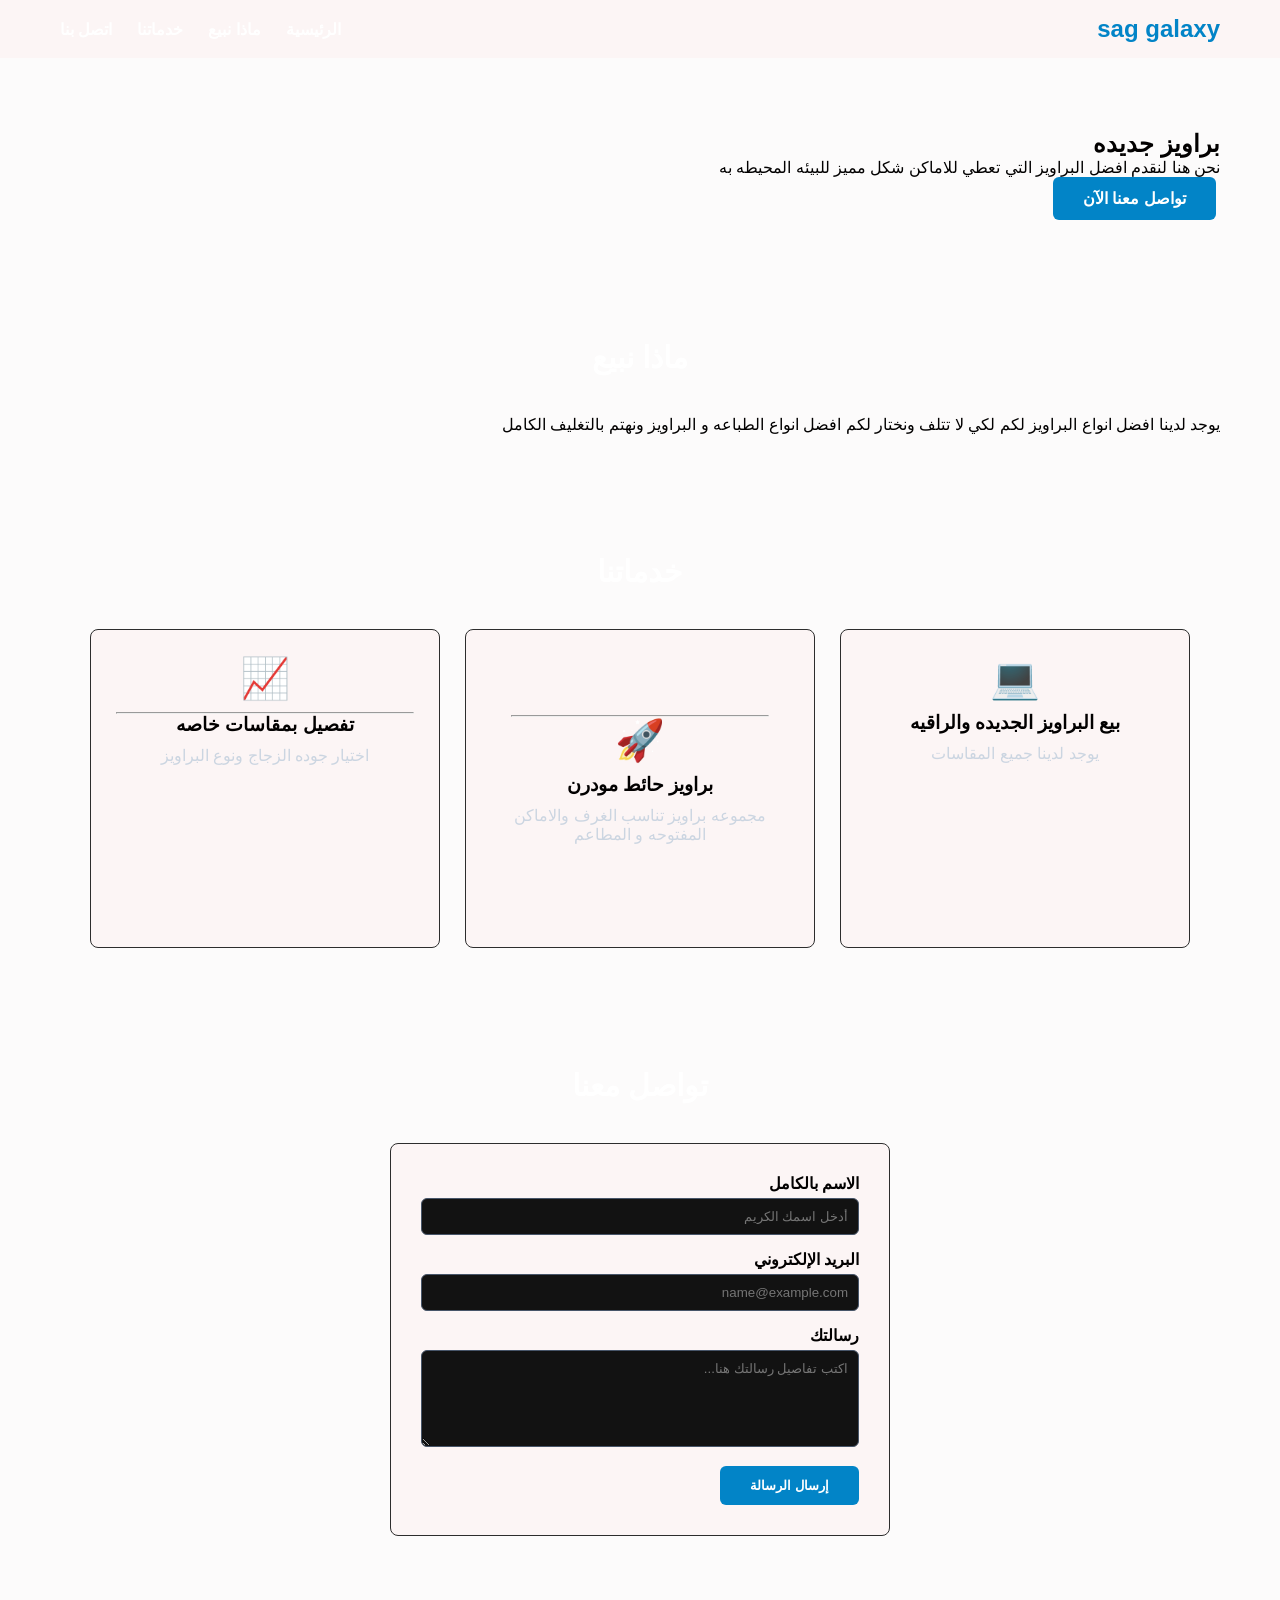
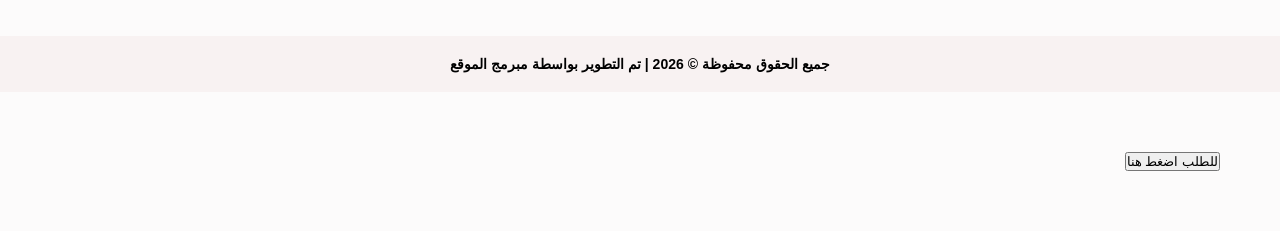
==== 1index.html @ fabaa3b4 "update" ====
<!DOCTYPE html>
<html lang="ar" dir="rtl">
<head>
    <link rel="stylesheet" href="style.css">
    <meta charset="UTF-8">
    <meta name="viewport" content="width=device-width, initial-scale=1.0">
    <title>sag galaxy</title>
    <!-- ربط خط Cairo من جوجل -->
    <link rel="preconnect" href="https://googleapis.com">
    <link rel="preconnect" href="https://gstatic.com" crossorigin>
    <link href="https://googleapis.com/css2?family=Cairo:wght@300;400;700;900&display=swap" rel="stylesheet">
    <!-- ربط ملف الـ CSS الخارجي -->
    <link rel="stylesheet" href="style.css">
</head>
<body>

    <!-- القائمة العلوية -->
    <header>
        <div class="nav-container">
            <a href="#" class="logo">sag galaxy</a>
            <ul class="nav-links">
                <li><a href="#">الرئيسية</a></li>
                <li><a href="#about">ماذا نبيع</a></li>
                <li><a href="#services">خدماتنا</a></li>
                <li><a href="#contact">اتصل بنا</a></li>
            </ul>
        </div>
    </header>

    <!-- الواجهة الترحيبية الهيرو -->
    <section>
        <h2>براويز جديده </h2>
        <p>نحن هنا لنقدم  افضل البراويز التي تعطي للاماكن شكل مميز للبيئه المحيطه به</p>
        <img src="sag1.jpg" alt="">
        <a href="#contact" class="btn">تواصل معنا الآن</a>
    </section>

    <!-- قسم من نحن -->
    <section id="about" class="about-section">
        <h2 class="section-title">ماذا نبيع</h2>
        <div class="about-content">
            <p>يوجد لدينا افضل انواع البراويز لكم لكي لا تتلف ونختار لكم افضل انواع الطباعه و البراويز ونهتم بالتغليف الكامل </p>
        </div>
    </section>

    <!-- قسم الخدمات -->
    <section id="services" class="services-section">
        <div class="container">
            <h2 class="section-title">خدماتنا </h2>
            <div class="grid-container">
                <!-- خدمة 1 -->
                <div class="card">
                    <div class="card-icon">💻</div>
                    <h3>بيع البراويز الجديده والراقيه</h3>
                    <p>يوجد لدينا جميع المقاسات</p>
                    <img src="sag2.jpg" alt="">
                </div>
                <!-- خدمة 2 -->
                <div class="card">
                    <section>
                    <hr>
                    <div class="card-icon">🚀</div>
                    <h3>براويز حائط مودرن</h3>
                    <p>مجموعه براويز تناسب الغرف والاماكن المفتوحه و المطاعم</p>
                    <img src="sag4.jpg" alt="">
                    </section>
                </div>
                <!-- خدمة 3 -->
                <div class="card">
                    <div class="card-icon">📈</div>
                    <hr>
                    <h3>تفصيل بمقاسات خاصه</h3>
                    <p>اختيار جوده الزجاج ونوع البراويز </p>
                    <img src="sag3.jpg" alt="">
                </div>
            </div>
        </div>
    </section>

    <!-- قسم التواصل فورمة كاملة -->
    <section id="contact">
        <h2 class="section-title">تواصل معنا</h2>
        <form class="contact-form" id="mainContactForm">
            <div class="form-group">
                <label for="name">الاسم بالكامل</label>
                <input type="text" id="name" required placeholder="أدخل اسمك الكريم">
            </div>
            <div class="form-group">
                <label for="email">البريد الإلكتروني</label>
                <input type="email" id="email" required placeholder="name@example.com">
            </div>
            <div class="form-group">
                <label for="message">رسالتك</label>
                <textarea id="message" rows="5" required placeholder="اكتب تفاصيل رسالتك هنا..."></textarea>
            </div>
            <button type="submit" class="btn submit-btn">إرسال الرسالة</button>
        </form>
    </section>

    <!-- الفوتر السفلي للموقع -->
    <footer>
        <p>جميع الحقوق محفوظة © <span id="currentYear"></span> | تم التطوير بواسطة مبرمج الموقع</p>
    </footer>

    <!-- جافا سكريبت بسيطة لتشغيل الفوتر والفورم -->
    <script>
        document.getElementById('currentYear').textContent = new Date().getFullYear();
        document.getElementById('mainContactForm').addEventListener('submit', function(e) {
            e.preventDefault();
            const name = document.getElementById('name').value;
            alert(`شكراً لتواصلك معنا يا ${name}! تم إرسال رسالتك بنجاح.`);
            this.reset();
        });
    </script>
    <section>
<a href="01552718649"><button>للطلب اضغط هنا</button></a>
    </section>
</body>
</html>
---- style.css ----
/* 1. الألوان الأساسية للموقع */
:root {
    --main: #0284c7; --dark: #f8f2f2; --bg: #fcfbfb; --card: #fcf5f5;
}
* { box-sizing: border-box; margin: 0; padding: 0; font-family: 'Cairo', sans-serif; scroll-behavior: smooth; }
body { background: var(--bg); color: #020000; padding-top: 70px; }

/* 2. الهيدر والقائمة */
header { background: var(--card); position: fixed; width: 100%; top: 0; z-index: 1000; box-shadow: 0 2px 10px rgba(255,255,255,0.05); }
.nav-container { display: flex; justify-content: space-between; align-items: center; max-width: 1200px; margin: 0 auto; padding: 15px 20px; }
.logo { font-size: 24px; font-weight: 900; color: var(--main); text-decoration: none; }
.nav-links { display: flex; list-style: none; gap: 25px; }
.nav-links a { text-decoration: none; color: #fff; font-weight: 700; transition: 0.3s; }
.nav-links a:hover { color: var(--main); }

/* 3. الأقسام والأزرار */
section { padding: 60px 20px; max-width: 1200px; margin: 0 auto; }
.hero { text-align: center; padding: 80px 20px; }
.hero h1 { font-size: 38px; margin-bottom: 15px; }
.hero p { font-size: 18px; margin-bottom: 25px; color: #cbd5e1; }
.btn { display: inline-block; padding: 12px 30px; background: var(--main); color: white; text-decoration: none; border-radius: 6px; font-weight: 700; border: none; cursor: pointer; }
.section-title { text-align: center; font-size: 30px; margin-bottom: 40px; color: #fff; }

/* 4. كروت الخدمات (ترتيب مظبوط) */
.grid-container { display: flex; flex-wrap: wrap; justify-content: center; gap: 25px; }
.card { background: var(--card); padding: 25px; border-radius: 8px; text-align: center; border: 1px solid #2d2d2d; flex: 1; min-width: 250px; max-width: 350px; }
.card-icon { font-size: 40px; margin-bottom: 10px; }
.card h3 { margin-bottom: 10px; }
.card p { color: #cbd5e1; }

/* 5. فورم التواصل */
.contact-form { max-width: 500px; margin: 0 auto; background: var(--card); padding: 30px; border-radius: 8px; border: 1px solid #2d2d2d; }
.form-group { margin-bottom: 15px; text-align: right; }
.form-group label { display: block; margin-bottom: 5px; font-weight: 700; }
.form-group input, .form-group textarea { width: 100%; padding: 10px; border: 1px solid #475569; background: #121212; color: #fff; border-radius: 6px; outline: none; }
.form-group input:focus, .form-group textarea:focus { border-color: var(--main); }

/* 6. الفوتر السفلي */
footer { background: var(--dark); color: #000; text-align: center; padding: 20px; font-size: 14px; font-weight: bold; margin-top: 40px; }

/* 7. ريسبونسب الموبايل */
@media (max-width: 768px) {
    .nav-links { display: none; }
    .hero h1 { font-size: 26px; }
    .grid-container { flex-direction: column; align-items: center; }
    .card { width: 100%; }
}
---- style.css ----
/* 1. الألوان الأساسية للموقع */
:root {
    --main: #0284c7; --dark: #f8f2f2; --bg: #fcfbfb; --card: #fcf5f5;
}
* { box-sizing: border-box; margin: 0; padding: 0; font-family: 'Cairo', sans-serif; scroll-behavior: smooth; }
body { background: var(--bg); color: #020000; padding-top: 70px; }

/* 2. الهيدر والقائمة */
header { background: var(--card); position: fixed; width: 100%; top: 0; z-index: 1000; box-shadow: 0 2px 10px rgba(255,255,255,0.05); }
.nav-container { display: flex; justify-content: space-between; align-items: center; max-width: 1200px; margin: 0 auto; padding: 15px 20px; }
.logo { font-size: 24px; font-weight: 900; color: var(--main); text-decoration: none; }
.nav-links { display: flex; list-style: none; gap: 25px; }
.nav-links a { text-decoration: none; color: #fff; font-weight: 700; transition: 0.3s; }
.nav-links a:hover { color: var(--main); }

/* 3. الأقسام والأزرار */
section { padding: 60px 20px; max-width: 1200px; margin: 0 auto; }
.hero { text-align: center; padding: 80px 20px; }
.hero h1 { font-size: 38px; margin-bottom: 15px; }
.hero p { font-size: 18px; margin-bottom: 25px; color: #cbd5e1; }
.btn { display: inline-block; padding: 12px 30px; background: var(--main); color: white; text-decoration: none; border-radius: 6px; font-weight: 700; border: none; cursor: pointer; }
.section-title { text-align: center; font-size: 30px; margin-bottom: 40px; color: #fff; }

/* 4. كروت الخدمات (ترتيب مظبوط) */
.grid-container { display: flex; flex-wrap: wrap; justify-content: center; gap: 25px; }
.card { background: var(--card); padding: 25px; border-radius: 8px; text-align: center; border: 1px solid #2d2d2d; flex: 1; min-width: 250px; max-width: 350px; }
.card-icon { font-size: 40px; margin-bottom: 10px; }
.card h3 { margin-bottom: 10px; }
.card p { color: #cbd5e1; }

/* 5. فورم التواصل */
.contact-form { max-width: 500px; margin: 0 auto; background: var(--card); padding: 30px; border-radius: 8px; border: 1px solid #2d2d2d; }
.form-group { margin-bottom: 15px; text-align: right; }
.form-group label { display: block; margin-bottom: 5px; font-weight: 700; }
.form-group input, .form-group textarea { width: 100%; padding: 10px; border: 1px solid #475569; background: #121212; color: #fff; border-radius: 6px; outline: none; }
.form-group input:focus, .form-group textarea:focus { border-color: var(--main); }

/* 6. الفوتر السفلي */
footer { background: var(--dark); color: #000; text-align: center; padding: 20px; font-size: 14px; font-weight: bold; margin-top: 40px; }

/* 7. ريسبونسب الموبايل */
@media (max-width: 768px) {
    .nav-links { display: none; }
    .hero h1 { font-size: 26px; }
    .grid-container { flex-direction: column; align-items: center; }
    .card { width: 100%; }
}
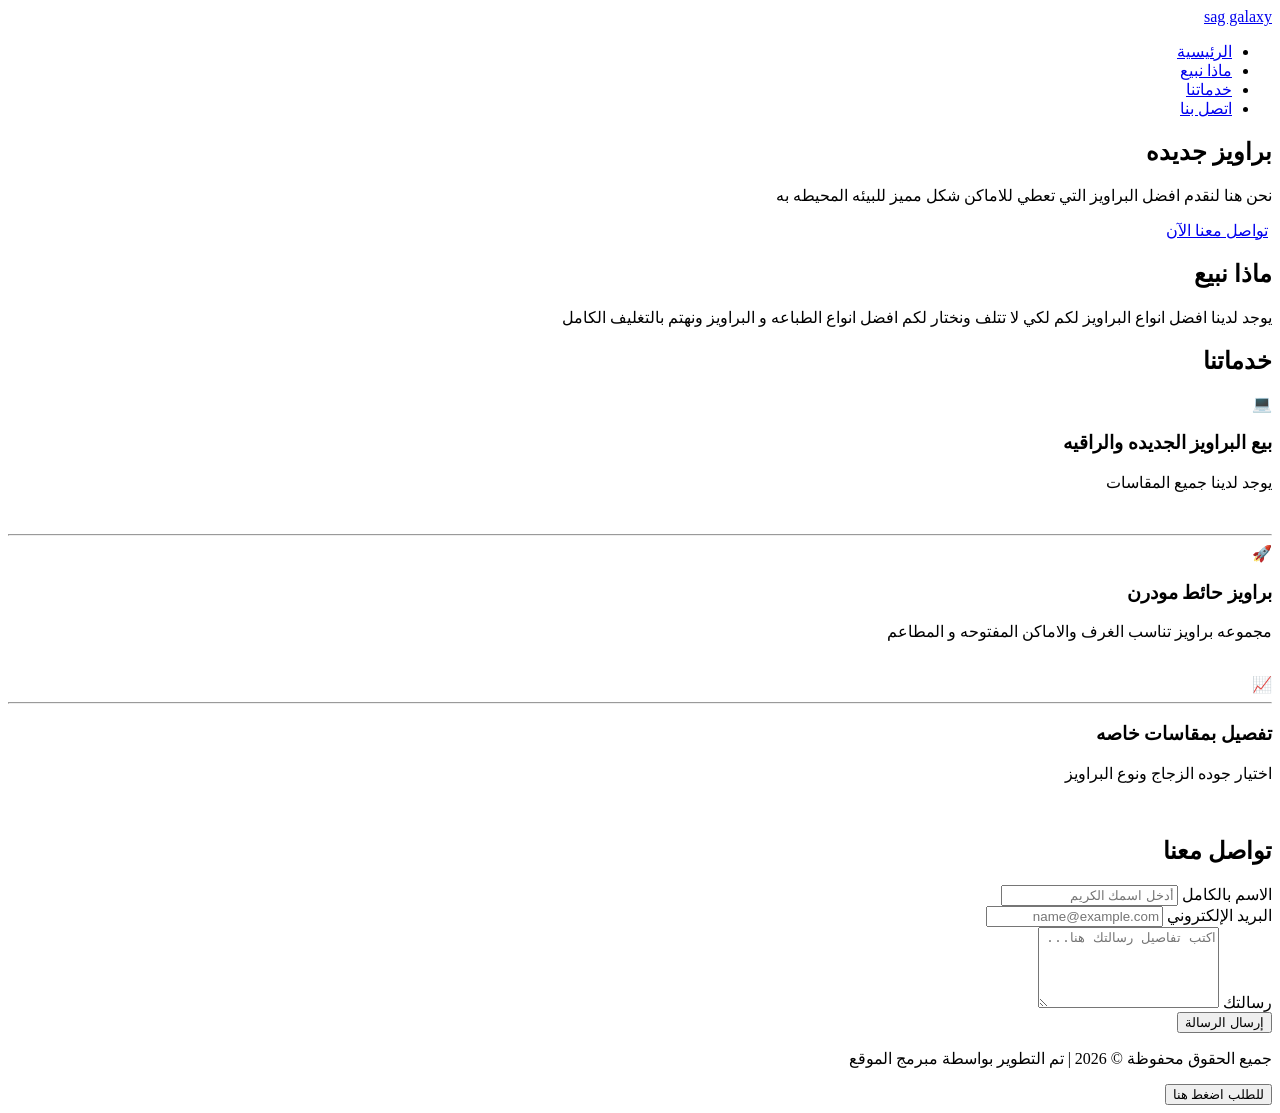
==== commit 30390998: "Add files via upload" ====
--- a/1index.html
+++ b/1index.html
@@ -1,119 +1,119 @@
-<!DOCTYPE html>
-<html lang="ar" dir="rtl">
-<head>
-    <link rel="stylesheet" href="style.css">
-    <meta charset="UTF-8">
-    <meta name="viewport" content="width=device-width, initial-scale=1.0">
-    <title>sag galaxy</title>
-    <!-- ربط خط Cairo من جوجل -->
-    <link rel="preconnect" href="https://googleapis.com">
-    <link rel="preconnect" href="https://gstatic.com" crossorigin>
-    <link href="https://googleapis.com/css2?family=Cairo:wght@300;400;700;900&display=swap" rel="stylesheet">
-    <!-- ربط ملف الـ CSS الخارجي -->
-    <link rel="stylesheet" href="style.css">
-</head>
-<body>
-
-    <!-- القائمة العلوية -->
-    <header>
-        <div class="nav-container">
-            <a href="#" class="logo">sag galaxy</a>
-            <ul class="nav-links">
-                <li><a href="#">الرئيسية</a></li>
-                <li><a href="#about">ماذا نبيع</a></li>
-                <li><a href="#services">خدماتنا</a></li>
-                <li><a href="#contact">اتصل بنا</a></li>
-            </ul>
-        </div>
-    </header>
-
-    <!-- الواجهة الترحيبية الهيرو -->
-    <section>
-        <h2>براويز جديده </h2>
-        <p>نحن هنا لنقدم  افضل البراويز التي تعطي للاماكن شكل مميز للبيئه المحيطه به</p>
-        <img src="sag1.jpg" alt="">
-        <a href="#contact" class="btn">تواصل معنا الآن</a>
-    </section>
-
-    <!-- قسم من نحن -->
-    <section id="about" class="about-section">
-        <h2 class="section-title">ماذا نبيع</h2>
-        <div class="about-content">
-            <p>يوجد لدينا افضل انواع البراويز لكم لكي لا تتلف ونختار لكم افضل انواع الطباعه و البراويز ونهتم بالتغليف الكامل </p>
-        </div>
-    </section>
-
-    <!-- قسم الخدمات -->
-    <section id="services" class="services-section">
-        <div class="container">
-            <h2 class="section-title">خدماتنا </h2>
-            <div class="grid-container">
-                <!-- خدمة 1 -->
-                <div class="card">
-                    <div class="card-icon">💻</div>
-                    <h3>بيع البراويز الجديده والراقيه</h3>
-                    <p>يوجد لدينا جميع المقاسات</p>
-                    <img src="sag2.jpg" alt="">
-                </div>
-                <!-- خدمة 2 -->
-                <div class="card">
-                    <section>
-                    <hr>
-                    <div class="card-icon">🚀</div>
-                    <h3>براويز حائط مودرن</h3>
-                    <p>مجموعه براويز تناسب الغرف والاماكن المفتوحه و المطاعم</p>
-                    <img src="sag4.jpg" alt="">
-                    </section>
-                </div>
-                <!-- خدمة 3 -->
-                <div class="card">
-                    <div class="card-icon">📈</div>
-                    <hr>
-                    <h3>تفصيل بمقاسات خاصه</h3>
-                    <p>اختيار جوده الزجاج ونوع البراويز </p>
-                    <img src="sag3.jpg" alt="">
-                </div>
-            </div>
-        </div>
-    </section>
-
-    <!-- قسم التواصل فورمة كاملة -->
-    <section id="contact">
-        <h2 class="section-title">تواصل معنا</h2>
-        <form class="contact-form" id="mainContactForm">
-            <div class="form-group">
-                <label for="name">الاسم بالكامل</label>
-                <input type="text" id="name" required placeholder="أدخل اسمك الكريم">
-            </div>
-            <div class="form-group">
-                <label for="email">البريد الإلكتروني</label>
-                <input type="email" id="email" required placeholder="name@example.com">
-            </div>
-            <div class="form-group">
-                <label for="message">رسالتك</label>
-                <textarea id="message" rows="5" required placeholder="اكتب تفاصيل رسالتك هنا..."></textarea>
-            </div>
-            <button type="submit" class="btn submit-btn">إرسال الرسالة</button>
-        </form>
-    </section>
-
-    <!-- الفوتر السفلي للموقع -->
-    <footer>
-        <p>جميع الحقوق محفوظة © <span id="currentYear"></span> | تم التطوير بواسطة مبرمج الموقع</p>
-    </footer>
-
-    <!-- جافا سكريبت بسيطة لتشغيل الفوتر والفورم -->
-    <script>
-        document.getElementById('currentYear').textContent = new Date().getFullYear();
-        document.getElementById('mainContactForm').addEventListener('submit', function(e) {
-            e.preventDefault();
-            const name = document.getElementById('name').value;
-            alert(`شكراً لتواصلك معنا يا ${name}! تم إرسال رسالتك بنجاح.`);
-            this.reset();
-        });
-    </script>
-    <section>
-<a href="01552718649"><button>للطلب اضغط هنا</button></a>
-    </section>
-</body>
+<!DOCTYPE html>
+<html lang="ar" dir="rtl">
+<head>
+    <link rel="stylesheet" href="style.css">
+    <meta charset="UTF-8">
+    <meta name="viewport" content="width=device-width, initial-scale=1.0">
+    <title>sag galaxy</title>
+    <!-- ربط خط Cairo من جوجل -->
+    <link rel="preconnect" href="https://googleapis.com">
+    <link rel="preconnect" href="https://gstatic.com" crossorigin>
+    <link href="https://googleapis.com/css2?family=Cairo:wght@300;400;700;900&display=swap" rel="stylesheet">
+    <!-- ربط ملف الـ CSS الخارجي -->
+    <link rel="stylesheet" href="style.css">
+</head>
+<body>
+
+    <!-- القائمة العلوية -->
+    <header>
+        <div class="nav-container">
+            <a href="#" class="logo">sag galaxy</a>
+            <ul class="nav-links">
+                <li><a href="#">الرئيسية</a></li>
+                <li><a href="#about">ماذا نبيع</a></li>
+                <li><a href="#services">خدماتنا</a></li>
+                <li><a href="#contact">اتصل بنا</a></li>
+            </ul>
+        </div>
+    </header>
+
+    <!-- الواجهة الترحيبية الهيرو -->
+    <section>
+        <h2>براويز جديده </h2>
+        <p>نحن هنا لنقدم  افضل البراويز التي تعطي للاماكن شكل مميز للبيئه المحيطه به</p>
+        <img src="sag1.jpg" alt="">
+        <a href="#contact" class="btn">تواصل معنا الآن</a>
+    </section>
+
+    <!-- قسم من نحن -->
+    <section id="about" class="about-section">
+        <h2 class="section-title">ماذا نبيع</h2>
+        <div class="about-content">
+            <p>يوجد لدينا افضل انواع البراويز لكم لكي لا تتلف ونختار لكم افضل انواع الطباعه و البراويز ونهتم بالتغليف الكامل </p>
+        </div>
+    </section>
+
+    <!-- قسم الخدمات -->
+    <section id="services" class="services-section">
+        <div class="container">
+            <h2 class="section-title">خدماتنا </h2>
+            <div class="grid-container">
+                <!-- خدمة 1 -->
+                <div class="card">
+                    <div class="card-icon">💻</div>
+                    <h3>بيع البراويز الجديده والراقيه</h3>
+                    <p>يوجد لدينا جميع المقاسات</p>
+                    <img src="sag2.jpg" alt="">
+                </div>
+                <!-- خدمة 2 -->
+                <div class="card">
+                    <section>
+                    <hr>
+                    <div class="card-icon">🚀</div>
+                    <h3>براويز حائط مودرن</h3>
+                    <p>مجموعه براويز تناسب الغرف والاماكن المفتوحه و المطاعم</p>
+                    <img src="sag4.jpg" alt="">
+                    </section>
+                </div>
+                <!-- خدمة 3 -->
+                <div class="card">
+                    <div class="card-icon">📈</div>
+                    <hr>
+                    <h3>تفصيل بمقاسات خاصه</h3>
+                    <p>اختيار جوده الزجاج ونوع البراويز </p>
+                    <img src="sag3.jpg" alt="">
+                </div>
+            </div>
+        </div>
+    </section>
+
+    <!-- قسم التواصل فورمة كاملة -->
+    <section id="contact">
+        <h2 class="section-title">تواصل معنا</h2>
+        <form class="contact-form" id="mainContactForm">
+            <div class="form-group">
+                <label for="name">الاسم بالكامل</label>
+                <input type="text" id="name" required placeholder="أدخل اسمك الكريم">
+            </div>
+            <div class="form-group">
+                <label for="email">البريد الإلكتروني</label>
+                <input type="email" id="email" required placeholder="name@example.com">
+            </div>
+            <div class="form-group">
+                <label for="message">رسالتك</label>
+                <textarea id="message" rows="5" required placeholder="اكتب تفاصيل رسالتك هنا..."></textarea>
+            </div>
+            <button type="submit" class="btn submit-btn">إرسال الرسالة</button>
+        </form>
+    </section>
+
+    <!-- الفوتر السفلي للموقع -->
+    <footer>
+        <p>جميع الحقوق محفوظة © <span id="currentYear"></span> | تم التطوير بواسطة مبرمج الموقع</p>
+    </footer>
+
+    <!-- جافا سكريبت بسيطة لتشغيل الفوتر والفورم -->
+    <script>
+        document.getElementById('currentYear').textContent = new Date().getFullYear();
+        document.getElementById('mainContactForm').addEventListener('submit', function(e) {
+            e.preventDefault();
+            const name = document.getElementById('name').value;
+            alert(`شكراً لتواصلك معنا يا ${name}! تم إرسال رسالتك بنجاح.`);
+            this.reset();
+        });
+    </script>
+    <section>
+<a href="01552718649"><button>للطلب اضغط هنا</button></a>
+    </section>
+</body>
 </html>
